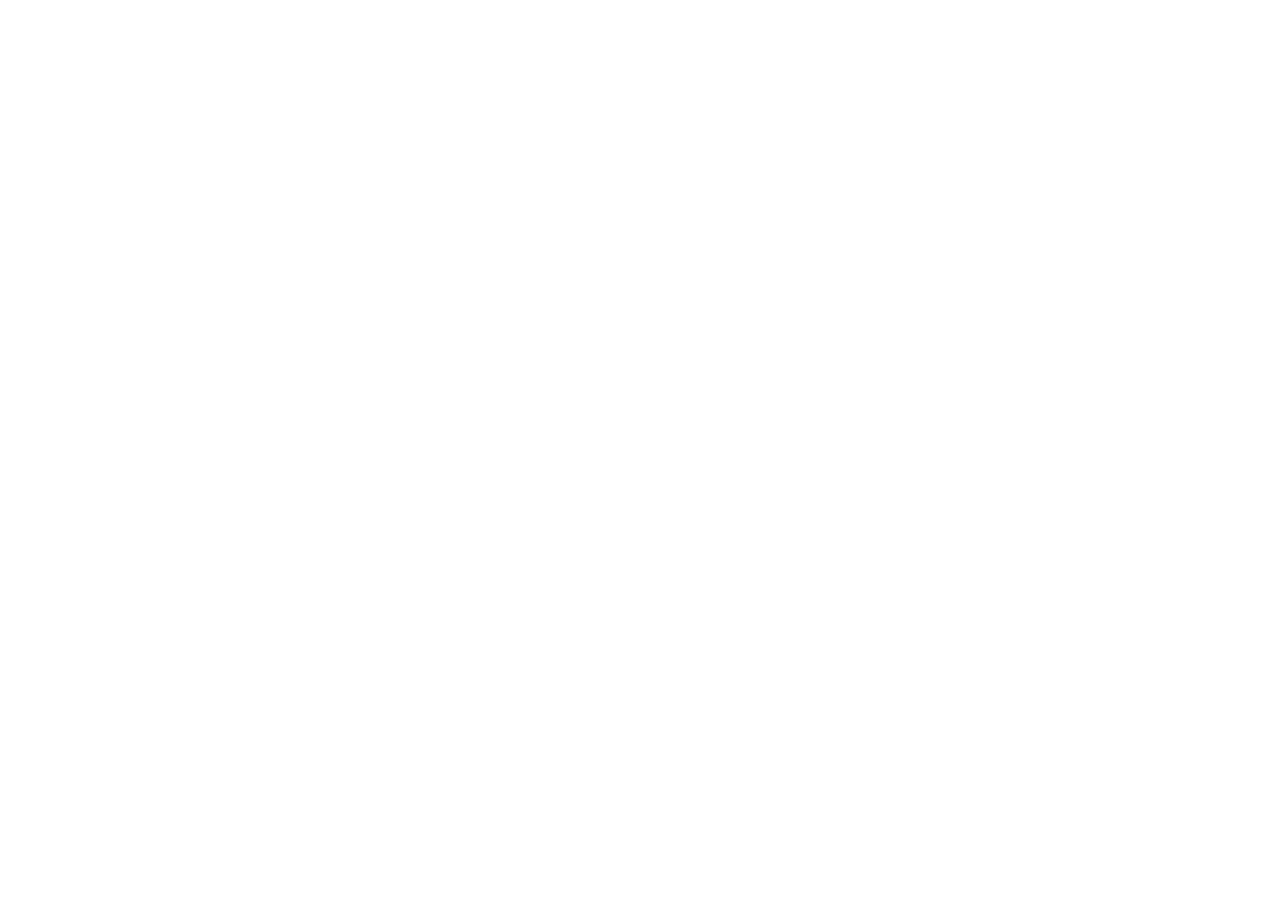
==== index.html @ 520a8367 "First commit :rocket:" ====
<!DOCTYPE html>
<html lang="pt-BR">
<head>
    <meta charset="UTF-8">
    <meta http-equiv="X-UA-Compatible" content="IE=edge">
    <meta name="viewport" content="width=device-width, initial-scale=1.0">
    <title>Teacher Wesley Endliche</title>
    <link rel="stylesheet" href="style.css">
    <script src="app.js"></script>
</head>
<body>
    
</body>
</html>
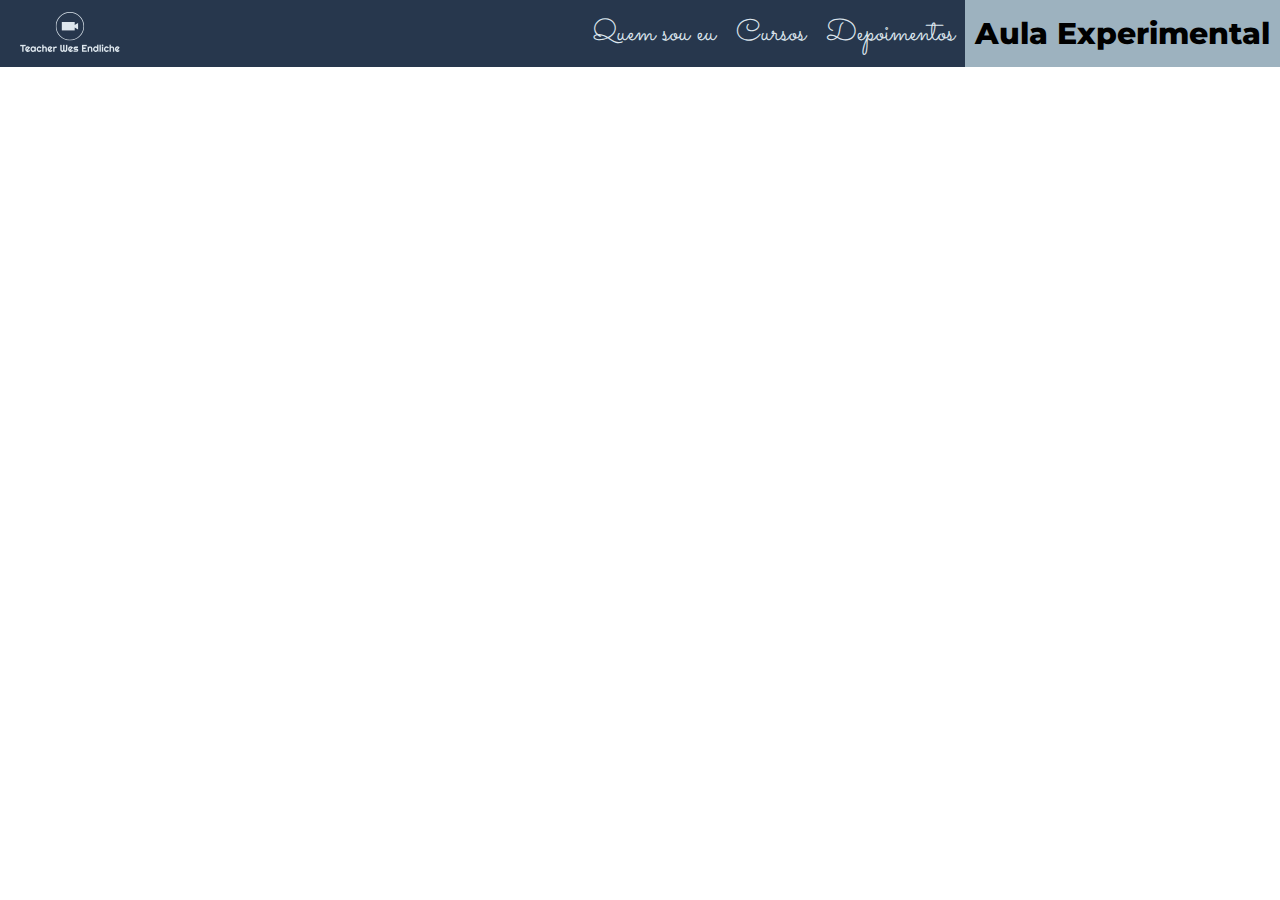
==== commit 8b50cb59: "Adicionar pastas e estilizar header :art:" ====
--- a/index.html
+++ b/index.html
@@ -4,11 +4,52 @@
     <meta charset="UTF-8">
     <meta http-equiv="X-UA-Compatible" content="IE=edge">
     <meta name="viewport" content="width=device-width, initial-scale=1.0">
-    <title>Teacher Wesley Endliche</title>
-    <link rel="stylesheet" href="style.css">
+    <title>Teacher Wes Endliche</title>
+    <link rel="stylesheet" href="/styles/reset.css">
+    <link rel="stylesheet" href="/styles/style.css">
     <script src="app.js"></script>
 </head>
 <body>
-    
+
+    <header>
+        <h1 class="logo">
+            <a href="#who-am-i">
+               <img src="/images/logo-no-background.svg" alt="logo"> 
+            </a>
+        </h1>
+
+        <nav class="nav-bar">
+            <ul>
+                <li><a href="#who-am-i">Quem sou eu</a></li>
+                <li><a href="#courses">Cursos</a></li>
+                <li><a href="#students">Depoimentos</a></li>
+                <li><a href="#form" id="main-link">Aula Experimental</a></li>
+            </ul>
+
+        </nav>
+    </header>
+
+    <main>
+        <section class="who-am-i">
+
+        </section>
+
+        <section class="courses">
+
+        </section>
+
+        <section class="students">
+
+        </section>
+
+        <section class="form">
+
+        </section>
+    </main>
+
+    <footer>
+
+    </footer>
+
 </body>
 </html>--- a/styles/style.css
+++ b/styles/style.css
@@ -0,0 +1,63 @@
+@import url('https://fonts.googleapis.com/css2?family=Montserrat:wght@300;800&family=Sacramento&display=swap');
+
+:root {
+    --dark-blue: #27374D;
+    --medium-blue: #526D82;
+    --light-blue: #9DB2BF;
+    --gray: #DDE6ED;
+    --title-font: 'Montserrat', sans-serif;
+    --cursive-font: 'Sacramento', cursive;
+}
+
+body {
+    box-sizing: border-box;
+}
+
+header {
+    display: flex;
+    align-items: center;
+    justify-content: space-between;
+    position: sticky;
+}
+
+header ul {
+    display: flex;
+}
+
+header ul li a {
+    font-family: var(--cursive-font);
+    font-weight: 500;
+    font-size: 30px;
+    text-decoration: none;;
+    color: var(--gray);
+    padding: 20px 10px 15px 10px;
+}
+
+header ul li a:hover {
+    color: var(--light-blue);
+    transition: color .3s;
+}
+
+#main-link {
+    color: var(--dark-blueblue);
+    font-family: var(--title-font);
+    font-weight: 800;
+    background-color: var(--light-blue);
+}
+
+#main-link:hover {
+    color: var(--dark-blue);
+    background-color: var(--gray);
+    transition: background-color .3s;
+}
+
+.logo img{
+    height: 44px;
+    width: 100px;
+    margin: 10px 0 10px 20px;
+}
+
+header,
+.who-am-i {
+    background-color: var(--dark-blue);
+}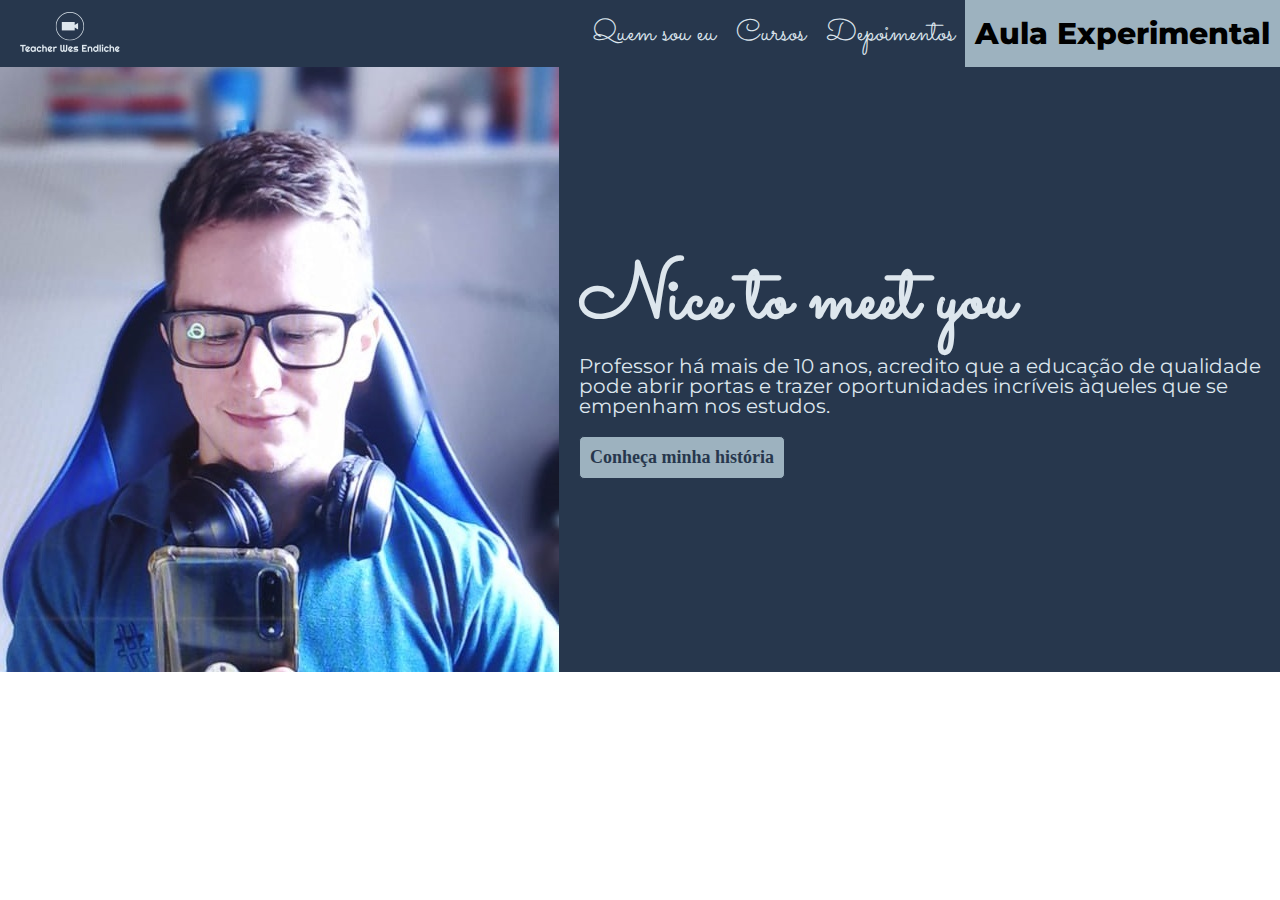
==== commit 14915fa7: "Adiciona imgs e estiliza seção "Quem sou eu" :art:" ====
--- a/index.html
+++ b/index.html
@@ -31,11 +31,40 @@
 
     <main>
         <section class="who-am-i">
+            <div id="container-img">
+                <img src="/images/work-4.jpg" alt="selfie">
+            </div>
+            <div id="container-text">
+                <h2>Nice to meet you</h2>
+                <p>Professor há mais de 10 anos, acredito que a educação de qualidade pode abrir portas e trazer oportunidades incríveis àqueles que se empenham nos estudos.</p>
+                <button type="button" id="expand">Conheça minha história</button>
 
+                <div id="myStory">
+                    <p>
+                    Natural de Afonso Cláudio, uma pequena cidade da Região Serrana do Espírito Santo, comecei a estudar Inglês, assim como muitos, na 5a série em uma escola pública do Ensino Fundamental. 
+
+                    Sendo aluno destaque daquele ano, fui indicado a uma bolsa de estudos de uma escola de idiomas de minha cidade, onde o meu conhecimento da língua disparou e, a cada semestre estudado, fiquei cada vez melhor. 
+                    
+                    Aos 17 e 18 anos, participei do processo seletivo de Jovens Embaixadores, um programa anual da Embaixada dos EUA no Brasil, que seleciona jovens estudantes do Ensino Médio do país inteiro para fazer intercâmbio. Na minha segunda tentativa, fiquei em 2o lugar no ES, sendo contemplado com uma imersão de inglês em Brasília, o English Immersion Program, no ano de 2010.
+                    
+                    Nesse ano também, consegui meu primeiro emprego formal como professor, em uma escola privada de ensino regular, dando aulas para turmas do Ensino Fundamental II e Ensino Médio.
+                    
+                    Aos 20, fui convidado a ter uma experiência como professor da escola de idiomas aonde concluía o módulo Avançado. Comecei com apenas uma turma com poucos alunos.
+                    
+                    Os anos foram se passando e tive diversas outras oportunidades de lecionar, em diferentes contextos: particular, escola pública, escola bilíngue, e, finalmente, online.
+                    
+                    Tendo ingressado no ensino online desde 2018, já pude ajudar vários alunos a alcançarem seus objetivos em relação ao idioma: passar em entrevistas de emprego, conseguir boa pontuação em testes, fazer um trabalho da faculdade e, até mesmo, morar fora.
+                    
+                    Tenho muito orgulho de ser Teacher e de ver o sucesso dos meus students. Saber que pude contribuir para realizarem seus sonhos me deixa muito feliz. E aí, bora estudar comigo também?
+                    </p>
+                </div>
+
+            </div>
+            
         </section>
 
         <section class="courses">
-
+           
         </section>
 
         <section class="students">
--- a/styles/style.css
+++ b/styles/style.css
@@ -60,4 +60,48 @@
 header,
 .who-am-i {
     background-color: var(--dark-blue);
+}
+
+.who-am-i {
+    display: flex;
+    align-items: center;
+    height: 605px;
+}
+
+.who-am-i #container-text {
+    margin-left: 20px;
+    color: var(--gray);
+}
+
+.who-am-i #container-text h2 {
+    font-family: var(--cursive-font);
+    font-size: 80px;
+    margin-bottom: 15px;
+}
+
+.who-am-i #container-text p {
+    font-family: var(--title-font);
+    font-size: 20px;
+}
+
+#expand {
+    margin-top: 20px;
+    padding: 10px;
+    font-family: inherit;
+    font-weight: 700;
+    font-size: 18px;
+    border-radius: 5px;
+    border: solid 1px var(--dark-blue);
+    background-color: var(--light-blue);
+    color: var(--dark-blue);
+    cursor: pointer;
+}
+
+#expand:hover {
+    background-color: var(--gray);
+    transition: background-color .3s;
+}
+
+#myStory {
+    display: none;
 }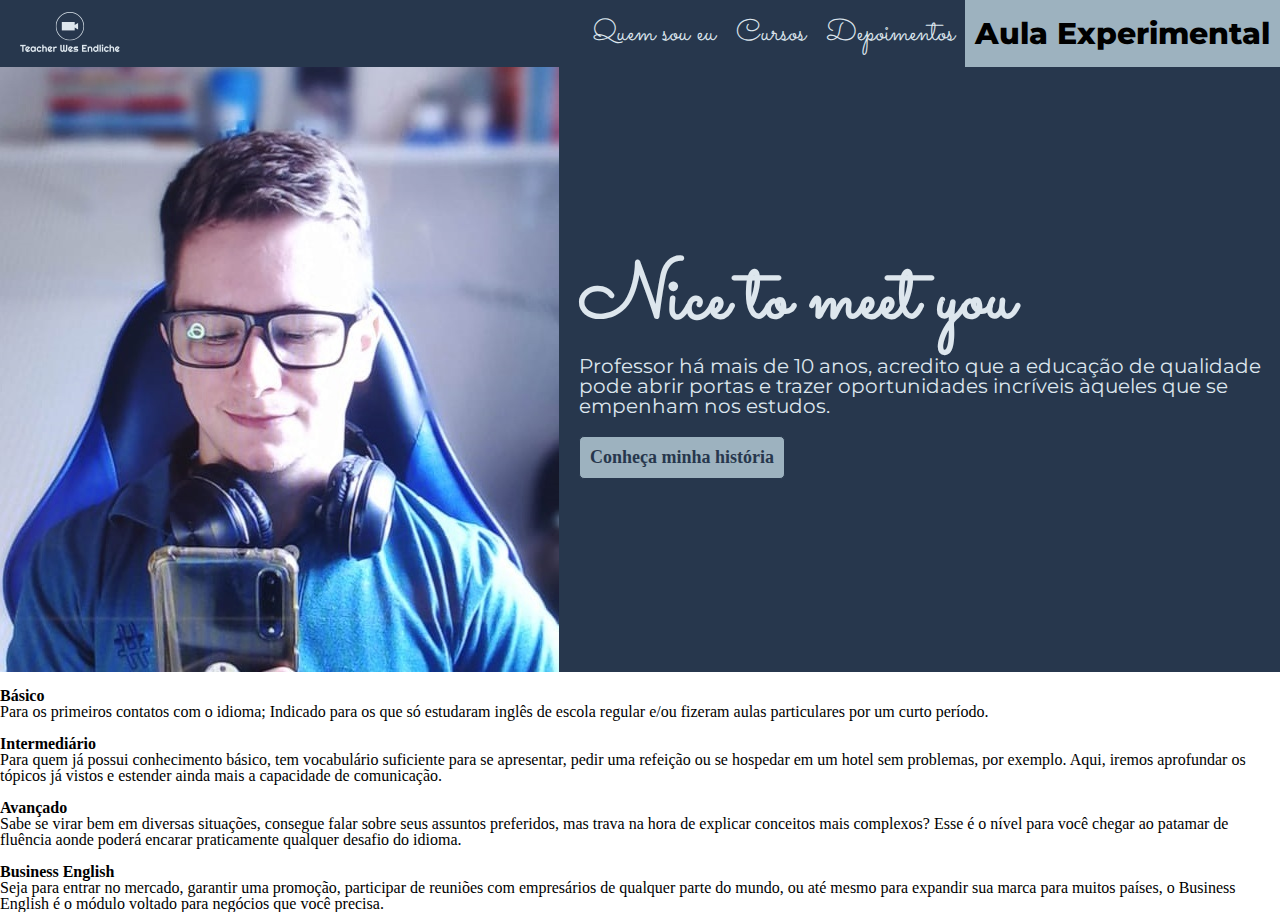
==== commit 735c3d6b: "Adiciona texto na seção "Cursos" :pencil:" ====
--- a/index.html
+++ b/index.html
@@ -64,7 +64,41 @@
         </section>
 
         <section class="courses">
-           
+            <div class="container-cards">
+                <div class="card-course">
+                    <img src="" alt="" class="course-img">
+                    <h3 class="course-name">Básico</h3>
+                    <p class="course-text">Para os primeiros contatos com o idioma; Indicado para os que só estudaram inglês de escola regular e/ou fizeram aulas particulares por um curto período.</p>
+                </div>
+                
+            </div>
+
+            <div class="container-cards">
+                <div class="card-course">
+                    <img src="" alt="" class="course-img">
+                    <h3 class="course-name">Intermediário</h3>
+                    <p class="course-text">Para quem já possui conhecimento básico, tem vocabulário suficiente para se apresentar, pedir uma refeição ou se hospedar em um hotel sem problemas, por exemplo. Aqui, iremos aprofundar os tópicos já vistos e estender ainda mais a capacidade de comunicação.</p>
+                </div>
+                
+            </div>
+
+            <div class="container-cards">
+                <div class="card-course">
+                    <img src="" alt="" class="course-img">
+                    <h3 class="course-name">Avançado</h3>
+                    <p class="course-text">Sabe se virar bem em diversas situações, consegue falar sobre seus assuntos preferidos, mas trava na hora de explicar conceitos mais complexos? Esse é o nível para você chegar ao patamar de fluência aonde poderá encarar praticamente qualquer desafio do idioma.</p>
+                </div>
+                
+            </div>
+
+            <div class="container-cards">
+                <div class="card-course">
+                    <img src="" alt="" class="course-img">
+                    <h3 class="course-name">Business English</h3>
+                    <p class="course-text">Seja para entrar no mercado, garantir uma promoção, participar de reuniões com empresários de qualquer parte do mundo, ou até mesmo para expandir sua marca para muitos países, o Business English é o módulo voltado para negócios que você precisa.</p>
+                </div>
+                
+            </div>
         </section>
 
         <section class="students">
